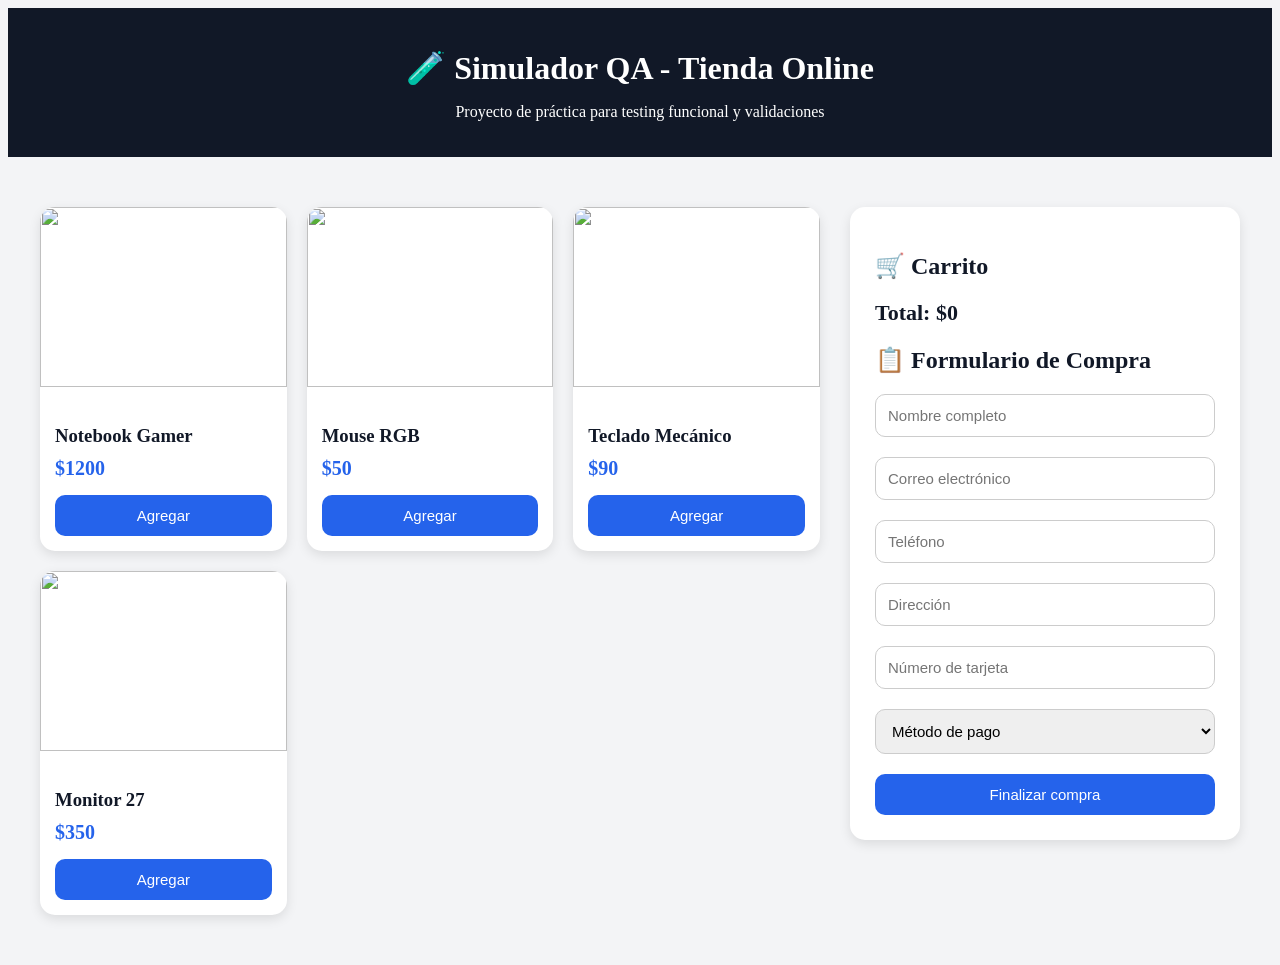
==== pagina.html @ 7609f5d5 "Cambio simple" ====
<!DOCTYPE html>
<html lang="es">
<head>
  <meta charset="UTF-8">
  <meta name="viewport" content="width=device-width, initial-scale=1.0">
  <title>Simulador QA - Tienda Online</title>

  <link rel="stylesheet" href="style.css">
</head>
<body>

  <header>
    <h1>🧪 Simulador QA - Tienda Online</h1>
    <p>Proyecto de práctica para testing funcional y validaciones</p>
  </header>

  <div class="container">

    <section class="products">

      <div class="card">
        <img src="https://picsum.photos/300/200?1">
        <div class="card-content">
          <h3>Notebook Gamer</h3>
          <div class="price">$1200</div>
          <button onclick="addToCart('Notebook Gamer',1200)">Agregar</button>
        </div>
      </div>

      <div class="card">
        <img src="https://picsum.photos/300/200?2">
        <div class="card-content">
          <h3>Mouse RGB</h3>
          <div class="price">$50</div>
          <button onclick="addToCart('Mouse RGB',50)">Agregar</button>
        </div>
      </div>

      <div class="card">
        <img src="https://picsum.photos/300/200?3">
        <div class="card-content">
          <h3>Teclado Mecánico</h3>
          <div class="price">$90</div>
          <button onclick="addToCart('Teclado Mecánico',90)">Agregar</button>
        </div>
      </div>

      <div class="card">
        <img src="https://picsum.photos/300/200?4">
        <div class="card-content">
          <h3>Monitor 27</h3>
          <div class="price">$350</div>
          <button onclick="addToCart('Monitor 27',350)">Agregar</button>
        </div>
      </div>

    </section>

    <aside class="checkout">

      <h2>🛒 Carrito</h2>

      <div class="cart-items" id="cart-items"></div>

      <div class="total">
        Total: $<span id="total">0</span>
      </div>

      <h2>📋 Formulario de Compra</h2>

      <form id="checkout-form">

        <input type="text" id="name" placeholder="Nombre completo">
        <div class="error" id="name-error"></div>

        <input type="email" id="email" placeholder="Correo electrónico">
        <div class="error" id="email-error"></div>

        <input type="text" id="phone" placeholder="Teléfono">
        <div class="error" id="phone-error"></div>

        <input type="text" id="address" placeholder="Dirección">
        <div class="error" id="address-error"></div>

        <input type="text" id="card" placeholder="Número de tarjeta">
        <div class="error" id="card-error"></div>

        <select id="payment">
          <option value="">Método de pago</option>
          <option>Visa</option>
          <option>Mastercard</option>
          <option>Transferencia</option>
        </select>
        <div class="error" id="payment-error"></div>

        <button type="submit">Finalizar compra</button>

      </form>

      <div class="success" id="success-message">
        ✅ Compra realizada correctamente.
      </div>

    </aside>

  </div>

  <script>

    let total = 0;

    function addToCart(product, price) {

      total += price;

      document.getElementById('total').textContent = total;

      const item = document.createElement('div');

      item.innerHTML = `
        <span>${product}</span>
        <span>$${price}</span>
      `;

      document.getElementById('cart-items').appendChild(item);
    }


    document.getElementById('checkout-form').addEventListener('submit', function(e) {

      e.preventDefault();

      clearErrors();

      let valid = true;

      const name = document.getElementById('name').value.trim();
      const email = document.getElementById('email').value.trim();
      const phone = document.getElementById('phone').value.trim();
      const address = document.getElementById('address').value.trim();
      const card = document.getElementById('card').value.trim();
      const payment = document.getElementById('payment').value;


      if(name.length < 3) {
        showError('name-error', 'El nombre debe tener al menos 3 caracteres');
        valid = false;
      }


      if(!email.includes('@') || !email.includes('.')) {
        showError('email-error', 'Correo inválido');
        valid = false;
      }


      if(phone.length < 8 || isNaN(phone)) {
        showError('phone-error', 'Teléfono inválido');
        valid = false;
      }


      if(address.length < 5) {
        showError('address-error', 'Dirección demasiado corta');
        valid = false;
      }


      if(card.length !== 16 || isNaN(card)) {
        showError('card-error', 'La tarjeta debe tener 16 números');
        valid = false;
      }


      if(payment === '') {
        showError('payment-error', 'Seleccione un método de pago');
        valid = false;
      }


      if(total === 0) {
        alert('El carrito está vacío');
        valid = false;
      }


      if(valid) {
        document.getElementById('success-message').style.display = 'block';

        document.getElementById('checkout-form').reset();

        document.getElementById('cart-items').innerHTML = '';

        total = 0;

        document.getElementById('total').textContent = total;
      }

    });


    function showError(id, message) {
      document.getElementById(id).textContent = message;
    }


    function clearErrors() {

      const errors = document.querySelectorAll('.error');

      errors.forEach(error => {
        error.textContent = '';
      });

      document.getElementById('success-message').style.display = 'none';
    }

  </script>

</body>
---- style.css ----
ARCHIVO style.css
=========================

* {
  margin: 0;
  padding: 0;
  box-sizing: border-box;
  font-family: Arial, sans-serif;
}

body {
  background: #f3f4f6;
  color: #111827;
}

header {
  background: #111827;
  color: white;
  padding: 20px;
  text-align: center;
}

header h1 {
  margin-bottom: 8px;
}

.container {
  max-width: 1200px;
  margin: 30px auto;
  display: grid;
  grid-template-columns: 2fr 1fr;
  gap: 30px;
  padding: 20px;
}

.products {
  display: grid;
  grid-template-columns: repeat(auto-fit, minmax(220px, 1fr));
  gap: 20px;
}

.card {
  background: white;
  border-radius: 15px;
  overflow: hidden;
  box-shadow: 0 4px 12px rgba(0,0,0,0.1);
  transition: 0.2s;
}

.card:hover {
  transform: translateY(-5px);
}

.card img {
  width: 100%;
  height: 180px;
  object-fit: cover;
}

.card-content {
  padding: 15px;
}

.card-content h3 {
  margin-bottom: 10px;
}

.price {
  color: #2563eb;
  font-weight: bold;
  font-size: 20px;
  margin-bottom: 15px;
}

button {
  width: 100%;
  padding: 12px;
  border: none;
  border-radius: 10px;
  background: #2563eb;
  color: white;
  cursor: pointer;
  font-size: 15px;
  transition: 0.2s;
}

button:hover {
  background: #1d4ed8;
}

.checkout {
  background: white;
  padding: 25px;
  border-radius: 15px;
  box-shadow: 0 4px 12px rgba(0,0,0,0.1);
  height: fit-content;
}

.checkout h2 {
  margin-bottom: 20px;
}

.cart-items {
  margin-bottom: 20px;
}

.cart-items div {
  display: flex;
  justify-content: space-between;
  margin-bottom: 10px;
  padding-bottom: 10px;
  border-bottom: 1px solid #ddd;
}

.total {
  font-size: 22px;
  font-weight: bold;
  margin-bottom: 20px;
}

form {
  display: flex;
  flex-direction: column;
  gap: 15px;
}

input, select {
  padding: 12px;
  border-radius: 10px;
  border: 1px solid #ccc;
  font-size: 15px;
}

.error {
  color: red;
  font-size: 13px;
  margin-top: -10px;
}

.success {
  margin-top: 20px;
  background: #dcfce7;
  color: #166534;
  padding: 15px;
  border-radius: 10px;
  display: none;
}

@media(max-width: 900px) {
  .container {
    grid-template-columns: 1fr;
  }
}
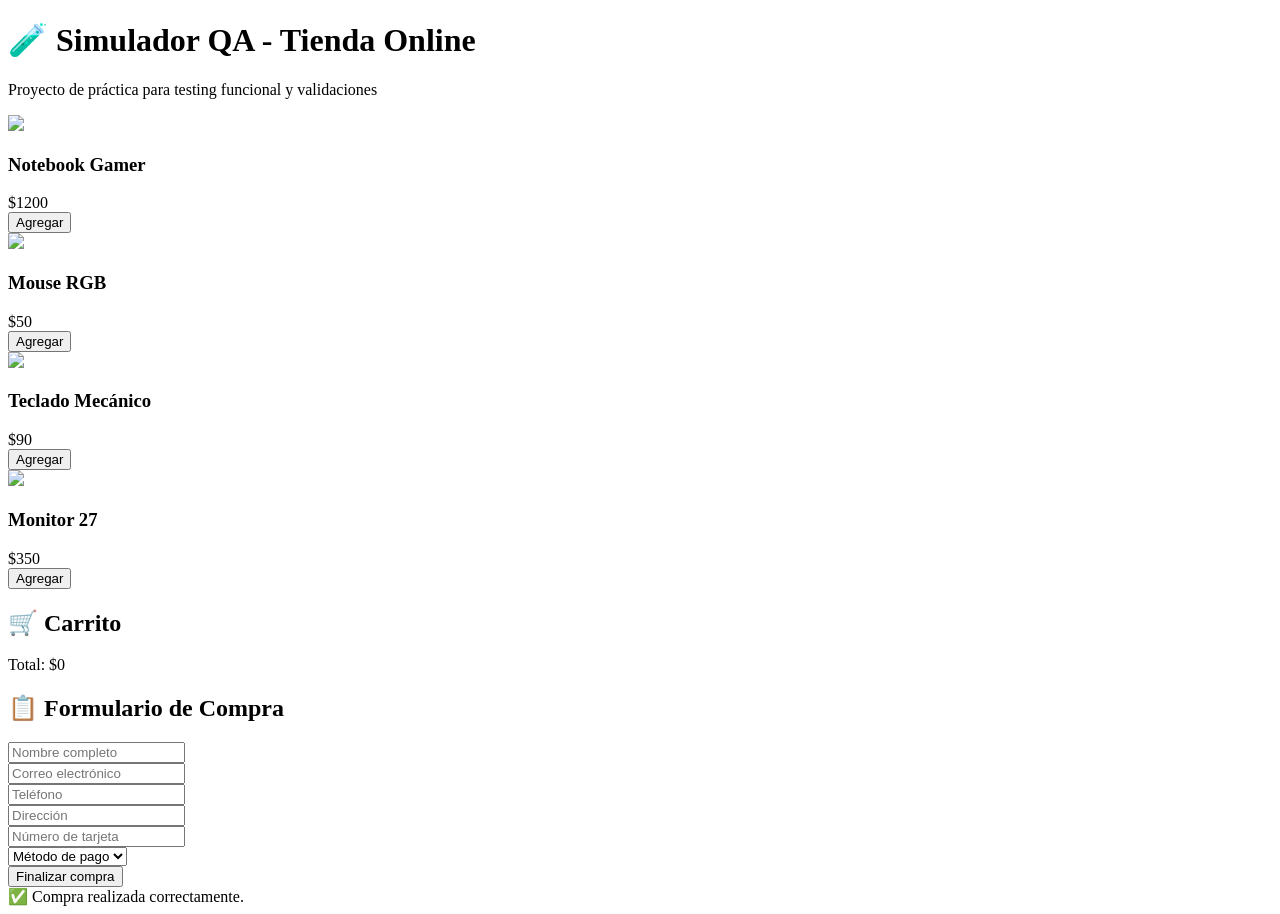
==== commit 3703302d: "prueba1" ====
--- a/pagina.html
+++ b/pagina.html
@@ -91,6 +91,7 @@
           <option>Mastercard</option>
           <option>Transferencia</option>
         </select>
+
         <div class="error" id="payment-error"></div>
 
         <button type="submit">Finalizar compra</button>
@@ -105,116 +106,7 @@
 
   </div>
 
-  <script>
+  <script src="script.js"></script>
 
-    let total = 0;
-
-    function addToCart(product, price) {
-
-      total += price;
-
-      document.getElementById('total').textContent = total;
-
-      const item = document.createElement('div');
-
-      item.innerHTML = `
-        <span>${product}</span>
-        <span>$${price}</span>
-      `;
-
-      document.getElementById('cart-items').appendChild(item);
-    }
-
-
-    document.getElementById('checkout-form').addEventListener('submit', function(e) {
-
-      e.preventDefault();
-
-      clearErrors();
-
-      let valid = true;
-
-      const name = document.getElementById('name').value.trim();
-      const email = document.getElementById('email').value.trim();
-      const phone = document.getElementById('phone').value.trim();
-      const address = document.getElementById('address').value.trim();
-      const card = document.getElementById('card').value.trim();
-      const payment = document.getElementById('payment').value;
-
-
-      if(name.length < 3) {
-        showError('name-error', 'El nombre debe tener al menos 3 caracteres');
-        valid = false;
-      }
-
-
-      if(!email.includes('@') || !email.includes('.')) {
-        showError('email-error', 'Correo inválido');
-        valid = false;
-      }
-
-
-      if(phone.length < 8 || isNaN(phone)) {
-        showError('phone-error', 'Teléfono inválido');
-        valid = false;
-      }
-
-
-      if(address.length < 5) {
-        showError('address-error', 'Dirección demasiado corta');
-        valid = false;
-      }
-
-
-      if(card.length !== 16 || isNaN(card)) {
-        showError('card-error', 'La tarjeta debe tener 16 números');
-        valid = false;
-      }
-
-
-      if(payment === '') {
-        showError('payment-error', 'Seleccione un método de pago');
-        valid = false;
-      }
-
-
-      if(total === 0) {
-        alert('El carrito está vacío');
-        valid = false;
-      }
-
-
-      if(valid) {
-        document.getElementById('success-message').style.display = 'block';
-
-        document.getElementById('checkout-form').reset();
-
-        document.getElementById('cart-items').innerHTML = '';
-
-        total = 0;
-
-        document.getElementById('total').textContent = total;
-      }
-
-    });
-
-
-    function showError(id, message) {
-      document.getElementById(id).textContent = message;
-    }
-
-
-    function clearErrors() {
-
-      const errors = document.querySelectorAll('.error');
-
-      errors.forEach(error => {
-        error.textContent = '';
-      });
-
-      document.getElementById('success-message').style.display = 'none';
-    }
-
-  </script>
-
-</body>+</body>
+</html>
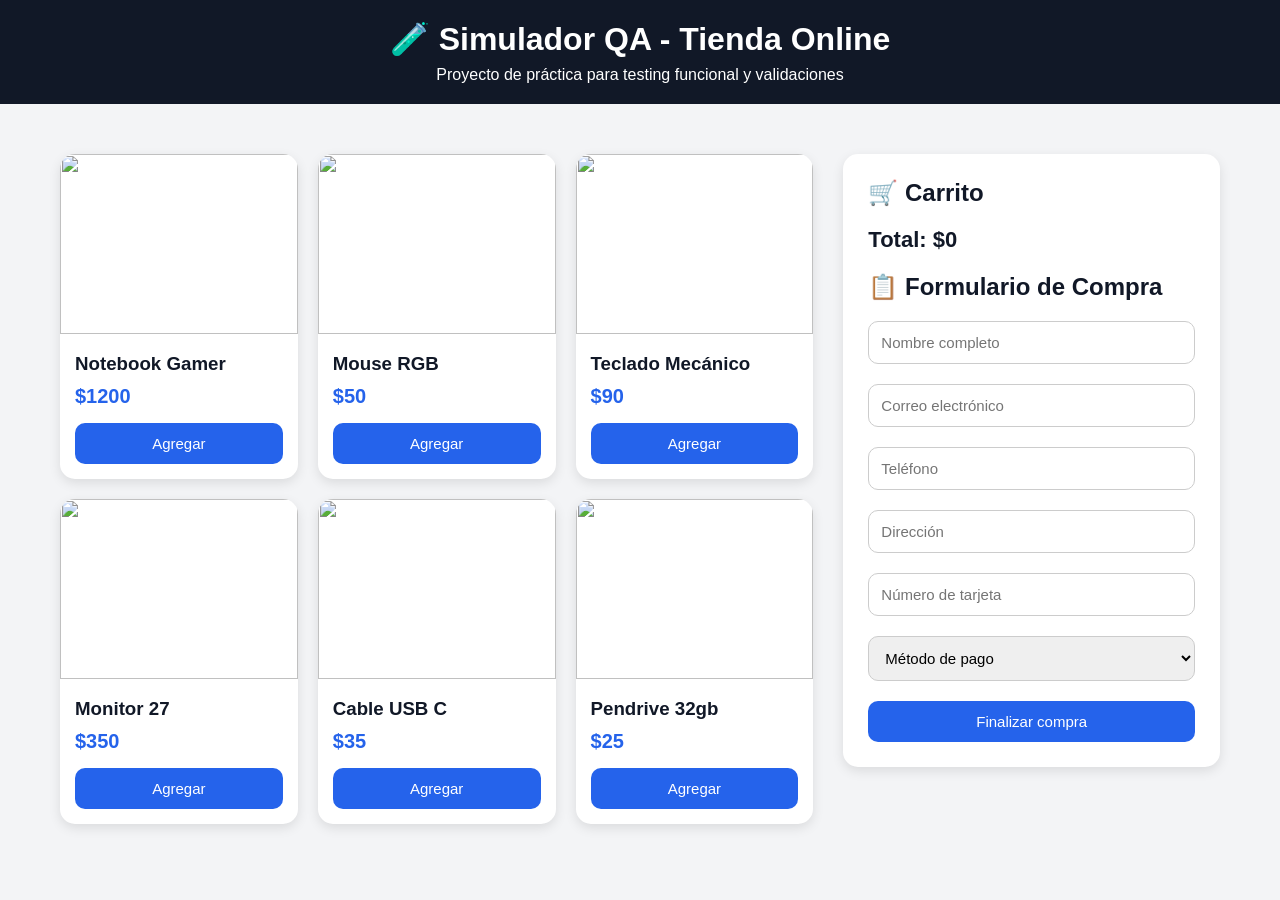
==== commit 1e5442ac: "prueba4" ====
--- a/pagina.html
+++ b/pagina.html
@@ -54,6 +54,24 @@
         </div>
       </div>
 
+      <div class="card">
+        <img src="https://picsum.photos/300/200?1">
+        <div class="card-content">
+          <h3>Cable USB C</h3>
+          <div class="price">$35</div>
+          <button onclick="addToCart('Notebook Gamer',1200)">Agregar</button>
+        </div>
+      </div>
+
+      <div class="card">
+        <img src="https://picsum.photos/300/200?1">
+        <div class="card-content">
+          <h3>Pendrive 32gb</h3>
+          <div class="price">$25</div>
+          <button onclick="addToCart('Notebook Gamer',1200)">Agregar</button>
+        </div>
+      </div>
+
     </section>
 
     <aside class="checkout">
@@ -106,7 +124,7 @@
 
   </div>
 
-  <script src="script.js"></script>
+  <script src="JS.js"></script>
 
 </body>
 </html>
--- a/style.css
+++ b/style.css
@@ -0,0 +1,150 @@
+* {
+  margin: 0;
+  padding: 0;
+  box-sizing: border-box;
+  font-family: Arial, sans-serif;
+}
+
+body {
+  background: #f3f4f6;
+  color: #111827;
+}
+
+header {
+  background: #111827;
+  color: white;
+  padding: 20px;
+  text-align: center;
+}
+
+header h1 {
+  margin-bottom: 8px;
+}
+
+.container {
+  max-width: 1200px;
+  margin: 30px auto;
+  display: grid;
+  grid-template-columns: 2fr 1fr;
+  gap: 30px;
+  padding: 20px;
+}
+
+.products {
+  display: grid;
+  grid-template-columns: repeat(auto-fit, minmax(220px, 1fr));
+  gap: 20px;
+}
+
+.card {
+  background: white;
+  border-radius: 15px;
+  overflow: hidden;
+  box-shadow: 0 4px 12px rgba(0,0,0,0.1);
+  transition: 0.2s;
+}
+
+.card:hover {
+  transform: translateY(-5px);
+}
+
+.card img {
+  width: 100%;
+  height: 180px;
+  object-fit: cover;
+}
+
+.card-content {
+  padding: 15px;
+}
+
+.card-content h3 {
+  margin-bottom: 10px;
+}
+
+.price {
+  color: #2563eb;
+  font-weight: bold;
+  font-size: 20px;
+  margin-bottom: 15px;
+}
+
+button {
+  width: 100%;
+  padding: 12px;
+  border: none;
+  border-radius: 10px;
+  background: #2563eb;
+  color: white;
+  cursor: pointer;
+  font-size: 15px;
+  transition: 0.2s;
+}
+
+button:hover {
+  background: #1d4ed8;
+}
+
+.checkout {
+  background: white;
+  padding: 25px;
+  border-radius: 15px;
+  box-shadow: 0 4px 12px rgba(0,0,0,0.1);
+  height: fit-content;
+}
+
+.checkout h2 {
+  margin-bottom: 20px;
+}
+
+.cart-items {
+  margin-bottom: 20px;
+}
+
+.cart-items div {
+  display: flex;
+  justify-content: space-between;
+  margin-bottom: 10px;
+  padding-bottom: 10px;
+  border-bottom: 1px solid #ddd;
+}
+
+.total {
+  font-size: 22px;
+  font-weight: bold;
+  margin-bottom: 20px;
+}
+
+form {
+  display: flex;
+  flex-direction: column;
+  gap: 15px;
+}
+
+input, select {
+  padding: 12px;
+  border-radius: 10px;
+  border: 1px solid #ccc;
+  font-size: 15px;
+}
+
+.error {
+  color: red;
+  font-size: 13px;
+  margin-top: -10px;
+}
+
+.success {
+  margin-top: 20px;
+  background: #dcfce7;
+  color: #166534;
+  padding: 15px;
+  border-radius: 10px;
+  display: none;
+}
+
+@media(max-width: 900px) {
+  .container {
+    grid-template-columns: 1fr;
+  }
+}
